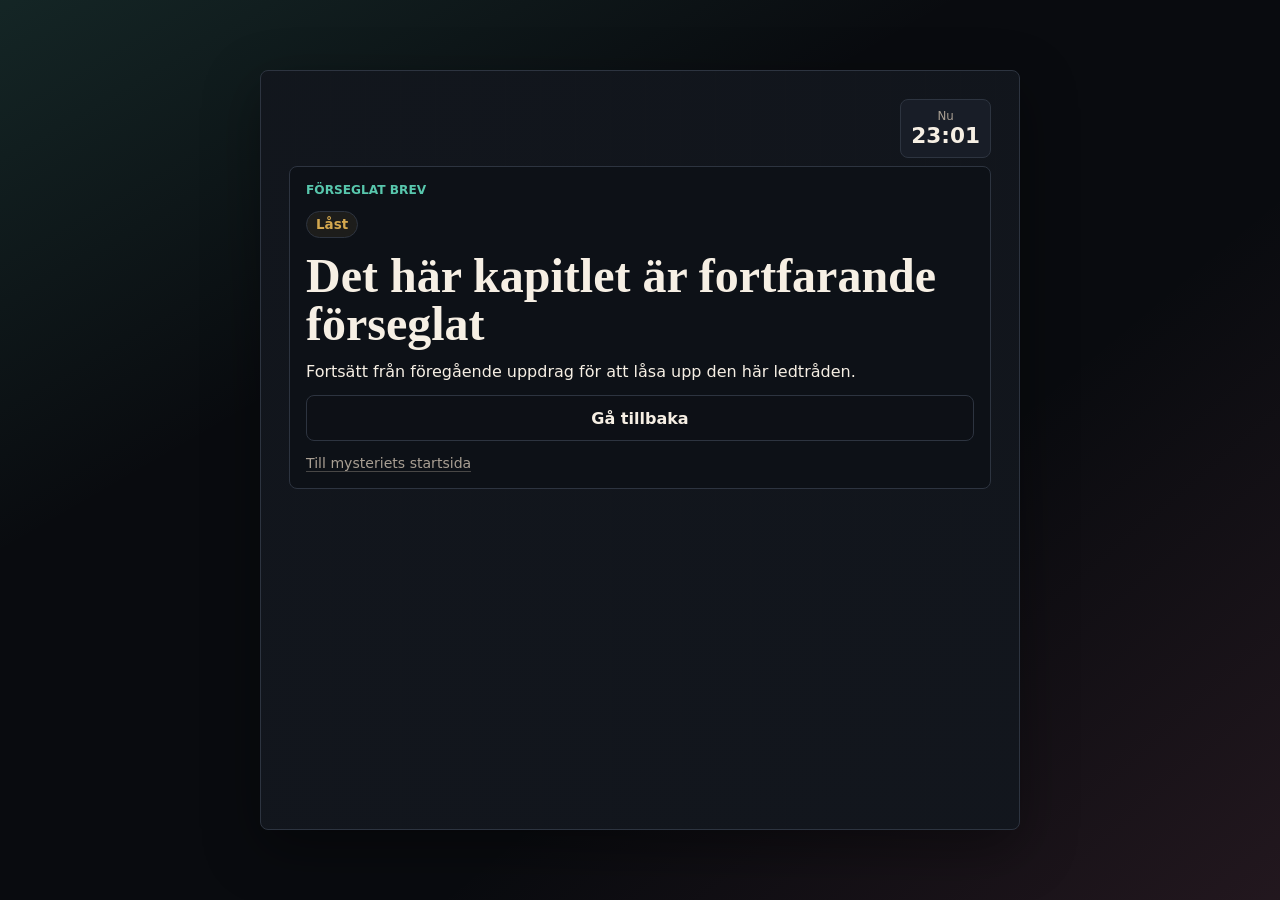
==== avslutning.html @ f7caeb48 "Harden mystery flow and accessibility" ====
<!doctype html>
<html lang="sv">
  <head>
    <meta charset="UTF-8" />
    <meta name="viewport" content="width=device-width, initial-scale=1" />
    <meta http-equiv="Content-Security-Policy" content="media-src 'none'" />
    <title>Det förseglade brevet | Bröllopsmysteriet</title>
    <link rel="stylesheet" href="styles.css?v=20260717-1" />
    <script src="mystery-config.js?v=20260717-1" defer></script>
    <script src="shared.js?v=20260717-1" defer></script>
    <script src="avslutning.js?v=20260717-1" defer></script>
  </head>
  <body data-step-id="avslutning">
    <main class="app-shell ending-shell">
      <section class="mystery-board ending-board" aria-label="Det förseglade brevet">
        <div class="board-head board-head-quiet">
          <div class="time-box">
            <span>Nu</span>
            <strong data-current-time>--:--</strong>
          </div>
        </div>

        <div data-gate></div>

        <div class="mission-content" data-mission-content hidden>
          <div data-ending-root></div>
          <a class="secondary-action home-action" href="index.html">Till mysteriets startsida</a>
        </div>
      </section>
    </main>
  </body>
</html>
---- styles.css ----
:root {
  color-scheme: dark;
  --ink: #f6efe4;
  --muted: #a99f93;
  --paper: #090b0f;
  --panel: #12161d;
  --panel-strong: #191f29;
  --line: #2d3440;
  --gold: #d4a84f;
  --rose: #d86f8d;
  --pine: #58c7ad;
  --blue: #6f9df7;
  --green: #4f9f67;
  --yellow: #c49a3c;
  --tile: #202734;
  --shadow: 0 18px 55px rgba(0, 0, 0, 0.38);
}

* {
  box-sizing: border-box;
}

[hidden] {
  display: none !important;
}

body {
  margin: 0;
  min-height: 100vh;
  font-family:
    Inter, ui-sans-serif, system-ui, -apple-system, BlinkMacSystemFont, "Segoe UI",
    sans-serif;
  color: var(--ink);
  background:
    linear-gradient(150deg, rgba(88, 199, 173, 0.14), transparent 34%),
    linear-gradient(320deg, rgba(216, 111, 141, 0.12), transparent 36%),
    var(--paper);
}

button {
  font: inherit;
}

.app-shell {
  min-height: 100vh;
  padding: clamp(10px, 3vw, 32px);
  display: grid;
  place-items: center;
}

.mystery-board {
  position: relative;
  width: min(760px, 100%);
  min-height: min(760px, calc(100vh - 20px));
  padding: clamp(16px, 4vw, 28px);
  border: 1px solid var(--line);
  border-radius: 8px;
  background:
    linear-gradient(rgba(18, 22, 29, 0.94), rgba(18, 22, 29, 0.98)),
    repeating-linear-gradient(
      90deg,
      transparent 0 34px,
      rgba(212, 168, 79, 0.05) 34px 35px
    );
  box-shadow: var(--shadow);
}

.board-head {
  display: flex;
  align-items: start;
  justify-content: space-between;
  gap: 14px;
  margin-bottom: 20px;
}

.board-head-quiet {
  justify-content: flex-end;
  margin-bottom: 8px;
}

.eyebrow {
  margin: 0 0 7px;
  color: var(--pine);
  font-size: 0.76rem;
  font-weight: 800;
  letter-spacing: 0;
  text-transform: uppercase;
}

h1 {
  margin: 0;
  font-family: Georgia, "Times New Roman", serif;
  font-size: clamp(2rem, 10vw, 4.2rem);
  line-height: 0.95;
}

.time-box {
  min-width: 86px;
  padding: 9px 10px;
  border: 1px solid var(--line);
  border-radius: 8px;
  text-align: center;
  background: rgba(25, 31, 41, 0.9);
}

.time-box span {
  display: block;
  color: var(--muted);
  font-size: 0.74rem;
}

.time-box strong {
  display: block;
  font-size: 1.35rem;
}

.start-countdown {
  display: grid;
  justify-items: center;
  gap: clamp(14px, 4vw, 24px);
  margin: clamp(52px, 10vw, 82px) auto clamp(28px, 7vw, 58px);
  text-align: center;
}

.start-countdown-label {
  position: relative;
  color: var(--muted);
  font-size: clamp(0.86rem, 2.8vw, 1.05rem);
  font-weight: 850;
  text-transform: uppercase;
}

.start-countdown-label::before,
.start-countdown-label::after {
  content: "";
  width: clamp(28px, 10vw, 72px);
  height: 1px;
  position: absolute;
  top: 50%;
  background: linear-gradient(90deg, transparent, rgba(212, 168, 79, 0.7));
}

.start-countdown-label::before {
  right: calc(100% + 14px);
}

.start-countdown-label::after {
  left: calc(100% + 14px);
  transform: rotate(180deg);
}

.start-countdown-grid {
  width: min(100%, 620px);
  display: grid;
  grid-template-columns: repeat(4, minmax(0, 1fr));
  gap: clamp(8px, 2vw, 14px);
}

.countdown-unit {
  min-height: clamp(92px, 20vw, 142px);
  display: grid;
  place-items: center;
  gap: 4px;
  padding: clamp(10px, 2.8vw, 18px) 6px;
  border: 1px solid rgba(212, 168, 79, 0.22);
  border-radius: 8px;
  background:
    radial-gradient(circle at 50% 0%, rgba(212, 168, 79, 0.16), transparent 58%),
    rgba(13, 16, 22, 0.72);
}

.countdown-unit strong,
.countdown-ready {
  color: var(--ink);
  font-family: Georgia, "Times New Roman", serif;
  font-size: clamp(2.1rem, 9vw, 4.9rem);
  line-height: 0.95;
}

.countdown-unit em {
  color: var(--muted);
  font-size: clamp(0.7rem, 2.5vw, 0.86rem);
  font-style: normal;
  font-weight: 850;
}

.countdown-ready {
  display: inline-flex;
  align-items: center;
  justify-content: center;
  min-height: clamp(86px, 18vw, 128px);
  padding: 0 clamp(18px, 6vw, 42px);
  border: 1px solid rgba(212, 168, 79, 0.32);
  border-radius: 10px;
  color: var(--ink);
  background: rgba(13, 16, 22, 0.52);
  font-size: clamp(1.65rem, 6vw, 3.15rem);
  line-height: 1.05;
}

.locked-panel p {
  margin: 0;
}

.chapter-list {
  display: grid;
  gap: 10px;
  margin: 0 0 18px;
  padding: 0;
  list-style: none;
}

.chapter-item {
  min-height: 58px;
  border: 1px solid var(--line);
  border-radius: 8px;
  background: rgba(13, 16, 22, 0.72);
  overflow: hidden;
}

.chapter-link,
.chapter-item.is-static {
  min-height: 58px;
  display: grid;
  grid-template-columns: 34px minmax(0, 1fr) auto;
  gap: 10px;
  align-items: center;
  padding: 10px 12px;
}

.chapter-link {
  color: inherit;
  text-decoration: none;
}

.chapter-link:hover {
  background: rgba(88, 199, 173, 0.08);
}

.chapter-link:focus-visible {
  outline: 3px solid rgba(111, 157, 247, 0.48);
  outline-offset: -3px;
}

.chapter-item span,
.chapter-link span {
  width: 34px;
  height: 34px;
  display: grid;
  place-items: center;
  border-radius: 50%;
  color: #08100d;
  font-weight: 900;
  background: var(--pine);
}

.chapter-item em {
  justify-self: end;
  color: var(--muted);
  font-size: 0.84rem;
  font-style: normal;
}

.chapter-item strong {
  color: var(--pine);
  font-size: 1.35rem;
  line-height: 1;
}

.primary-action,
.secondary-action {
  min-height: 46px;
  display: inline-flex;
  align-items: center;
  justify-content: center;
  padding: 0 18px;
  border-radius: 8px;
  font-weight: 900;
  text-decoration: none;
}

.primary-action {
  width: 100%;
  border: 0;
  color: #08100d;
  background: linear-gradient(90deg, var(--gold), var(--pine));
  box-shadow: 0 0 0 rgba(212, 168, 79, 0);
}

.secondary-action {
  border: 1px solid var(--line);
  color: var(--ink);
  background: #0d1016;
}

.text-link,
.reset-action {
  color: var(--muted);
  font-size: 0.88rem;
  text-decoration: none;
}

.text-link {
  width: fit-content;
  border-bottom: 1px solid rgba(169, 159, 147, 0.38);
}

.home-action {
  justify-self: center;
}

.ending-shell {
  min-height: 100svh;
  align-items: center;
}

.ending-board {
  overflow: hidden;
}

.ending-experience {
  min-height: clamp(430px, 68svh, 620px);
  display: grid;
  place-items: center;
  padding: clamp(28px, 7vw, 62px) 0 18px;
}

.sealed-envelope {
  position: relative;
  width: min(100%, 390px);
  aspect-ratio: 1.55;
  display: grid;
  place-items: center;
  padding: 36px 24px 20px;
  overflow: hidden;
  border: 1px solid rgba(212, 168, 79, 0.48);
  border-radius: 6px;
  color: #efe5d7;
  background:
    linear-gradient(32deg, transparent 49.5%, rgba(212, 168, 79, 0.2) 50%, transparent 50.5%),
    linear-gradient(-32deg, transparent 49.5%, rgba(212, 168, 79, 0.2) 50%, transparent 50.5%),
    #171a20;
  box-shadow: 0 22px 55px rgba(0, 0, 0, 0.42);
  font: inherit;
  cursor: pointer;
  isolation: isolate;
}

.sealed-envelope::before {
  position: absolute;
  inset: 0;
  z-index: -1;
  content: "";
  background: radial-gradient(circle at 50% 48%, rgba(212, 168, 79, 0.09), transparent 38%);
}

.sealed-envelope:hover {
  border-color: rgba(212, 168, 79, 0.78);
  transform: translateY(-2px);
}

.sealed-envelope:focus-visible {
  outline: 3px solid rgba(212, 168, 79, 0.58);
  outline-offset: 5px;
}

.sealed-envelope strong {
  align-self: end;
  color: var(--muted);
  font-size: 0.88rem;
}

.envelope-flap {
  position: absolute;
  top: -1px;
  left: 0;
  width: 100%;
  height: 64%;
  border-bottom: 1px solid rgba(212, 168, 79, 0.34);
  background: linear-gradient(160deg, #1d2128, #12151a);
  clip-path: polygon(0 0, 100% 0, 50% 100%);
  transform-origin: top;
}

.wax-seal {
  position: relative;
  z-index: 1;
  width: 76px;
  height: 76px;
  display: grid;
  place-items: center;
  border: 1px solid #c6887e;
  border-radius: 50%;
  color: #f2d7d0;
  background: #7d3f3c;
  box-shadow:
    0 0 0 5px rgba(125, 63, 60, 0.35),
    0 8px 20px rgba(0, 0, 0, 0.35);
  font-family: Georgia, "Times New Roman", serif;
  font-size: 1rem;
  font-weight: 800;
}

.sealed-envelope.is-opening .envelope-flap {
  animation: open-envelope-flap 620ms ease-in forwards;
}

.sealed-envelope.is-opening .wax-seal {
  animation: break-seal 420ms ease-in forwards;
}

.ending-letter {
  width: min(100%, 560px);
  padding: clamp(28px, 7vw, 54px) clamp(22px, 6vw, 48px);
  border: 1px solid rgba(212, 168, 79, 0.38);
  border-radius: 4px;
  color: #e8dfd3;
  background:
    linear-gradient(rgba(18, 20, 25, 0.96), rgba(18, 20, 25, 0.96)),
    repeating-linear-gradient(0deg, transparent 0 27px, rgba(212, 168, 79, 0.08) 28px);
  box-shadow: 0 24px 64px rgba(0, 0, 0, 0.42);
  animation: reveal-letter 520ms ease-out both;
}

.ending-letter p {
  margin: 0;
  font-size: clamp(1rem, 3.8vw, 1.12rem);
  line-height: 1.65;
}

.ending-letter p + p {
  margin-top: 18px;
}

.letter-kicker {
  color: var(--gold);
  font-size: 0.82rem !important;
  font-weight: 900;
  text-align: center;
  text-transform: uppercase;
}

.chess-piece-row {
  display: grid;
  grid-template-columns: repeat(6, 1fr);
  gap: 5px;
  margin: 24px 0 30px;
  color: #e2bd68;
  font-size: clamp(1.65rem, 8vw, 2.45rem);
  line-height: 1;
  text-align: center;
}

.letter-reward {
  padding-top: 18px;
  border-top: 1px solid rgba(212, 168, 79, 0.28);
  color: #f0cf82;
  font-weight: 850;
  text-align: center;
}

@keyframes open-envelope-flap {
  to {
    opacity: 0;
    transform: rotateX(120deg);
  }
}

@keyframes break-seal {
  to {
    opacity: 0;
    transform: scale(1.25) rotate(8deg);
  }
}

@keyframes reveal-letter {
  from {
    opacity: 0;
    transform: translateY(22px) scale(0.98);
  }
}

.reset-action {
  position: absolute;
  top: 12px;
  left: 12px;
  padding: 7px 9px;
  border: 1px solid rgba(169, 159, 147, 0.25);
  border-radius: 8px;
  background: rgba(13, 16, 22, 0.72);
}

.reset-action:focus-visible,
.text-link:focus-visible {
  outline: 3px solid rgba(111, 157, 247, 0.48);
  outline-offset: 2px;
}

.button-action {
  cursor: pointer;
}

.button-action:disabled {
  opacity: 0.7;
  cursor: not-allowed;
}

.next-action {
  margin-top: 18px;
  animation: action-rise 520ms ease both, action-pulse 1800ms ease-in-out 520ms infinite;
}

.mission-content {
  display: grid;
  gap: 16px;
}

[data-next-action]:empty {
  display: none;
}

.locked-panel {
  display: grid;
  gap: 14px;
  padding: 16px;
  border: 1px solid var(--line);
  border-radius: 8px;
  background: rgba(13, 16, 22, 0.82);
}

.test-tools {
  display: grid;
  gap: 10px;
  padding: 12px;
  border: 1px dashed rgba(212, 168, 79, 0.5);
  border-radius: 8px;
  background: rgba(212, 168, 79, 0.08);
}

.test-tools p {
  margin: 0;
  color: var(--gold);
  font-size: 0.86rem;
  font-weight: 850;
}

.locked-panel h2 {
  margin: 0;
  font-family: Georgia, "Times New Roman", serif;
  font-size: clamp(1.7rem, 8vw, 3rem);
  line-height: 1;
}

.lock-status {
  width: fit-content;
  padding: 5px 9px;
  border: 1px solid var(--line);
  border-radius: 999px;
  color: var(--gold);
  background: rgba(212, 168, 79, 0.08);
  font-size: 0.84rem;
  font-weight: 850;
}

.countdown {
  width: fit-content;
  padding: 8px 10px;
  border-radius: 8px;
  color: #08100d;
  background: var(--gold);
  font-size: 1.1rem;
}

.key:focus-visible {
  outline: 3px solid rgba(111, 157, 247, 0.48);
  outline-offset: 2px;
}
.wordle-message {
  margin: 0;
  line-height: 1.55;
}

.wordle {
  display: grid;
  gap: 14px;
  justify-items: center;
  margin-top: 16px;
}

.wordle-prompt {
  margin: 0;
  color: var(--muted);
  font-size: 0.92rem;
  font-weight: 850;
  text-align: center;
}

.timed-hint {
  width: fit-content;
  justify-self: center;
  margin: 0;
  padding: 8px 12px;
  border: 1px solid rgba(212, 168, 79, 0.35);
  border-radius: 8px;
  color: var(--gold);
  background: rgba(212, 168, 79, 0.08);
  font-size: 0.92rem;
  font-weight: 850;
  text-align: center;
}

.wordle-board {
  width: min(100%, 320px);
  max-height: 395px;
  overflow-y: auto;
  overscroll-behavior: contain;
  padding-right: 4px;
  display: grid;
  gap: 7px;
  scrollbar-color: #4a5361 transparent;
  scrollbar-width: thin;
}

.wordle-row {
  display: grid;
  grid-template-columns: repeat(5, 1fr);
  gap: 7px;
}

.wordle-row.shake {
  animation: shake-row 180ms linear 0s 2;
}

.wordle-row.solved-flip .wordle-tile {
  animation: flip-tile 520ms ease both;
  animation-delay: calc(var(--tile-index) * 90ms);
}

.wordle-tile {
  aspect-ratio: 1;
  display: grid;
  place-items: center;
  border: 2px solid var(--line);
  border-radius: 6px;
  color: var(--ink);
  background: var(--tile);
  font-size: clamp(1.35rem, 8vw, 2rem);
  font-weight: 900;
  text-transform: uppercase;
}

.wordle-tile[data-result="correct"] {
  border-color: var(--green);
  background: var(--green);
}

.wordle-tile[data-result="present"] {
  border-color: var(--yellow);
  background: var(--yellow);
}

.wordle-tile[data-result="absent"] {
  border-color: #3b424e;
  background: #3b424e;
}

.wordle-message {
  min-height: 25px;
  color: var(--muted);
  text-align: center;
}

.solved-message {
  display: grid;
  gap: 5px;
}

.solved-message strong {
  color: var(--ink);
}

.solved-message span {
  font-style: italic;
}


.connections {
  display: grid;
  gap: 14px;
}

.connections-hint-panel {
  display: grid;
  gap: 9px;
  padding: 12px;
  border: 1px solid rgba(212, 168, 79, 0.32);
  border-radius: 8px;
  background: rgba(13, 16, 22, 0.82);
  text-align: center;
}

.connections-hint-panel[hidden] {
  display: none;
}

.connections-hint-panel > strong {
  color: var(--gold);
  font-size: 0.92rem;
}

.connections-hint-list {
  display: grid;
  grid-template-columns: repeat(2, minmax(0, 1fr));
  gap: 7px;
}

.connections-spoiler {
  min-height: 42px;
  padding: 8px 10px;
  border: 1px solid #343b47;
  border-radius: 6px;
  color: transparent;
  background: #2b3039;
  font: inherit;
  font-weight: 850;
  cursor: pointer;
  user-select: none;
}

.connections-spoiler::after {
  content: "Tryck för att visa";
  color: #9ca3af;
  font-size: 0.78rem;
}

.connections-spoiler:hover,
.connections-spoiler:focus-visible {
  border-color: rgba(212, 168, 79, 0.62);
  background: #343a45;
}

.connections-spoiler:focus-visible {
  outline: 2px solid #daaf37;
  outline-offset: 2px;
}

.connections-spoiler.is-revealed {
  color: var(--ink);
  border-color: rgba(212, 168, 79, 0.38);
  background: rgba(212, 168, 79, 0.12);
  cursor: default;
}

.connections-spoiler.is-revealed::after {
  content: none;
}

.connections-solved {
  display: grid;
  gap: 8px;
}

.connections-group {
  display: grid;
  gap: 5px;
  padding: 12px;
  border: 1px solid rgba(212, 168, 79, 0.35);
  border-radius: 8px;
  background:
    linear-gradient(135deg, rgba(212, 168, 79, 0.2), rgba(88, 199, 173, 0.12)),
    #141923;
}

.connections-group[data-group-index="1"] {
  border-color: rgba(111, 157, 247, 0.35);
  background:
    linear-gradient(135deg, rgba(111, 157, 247, 0.18), rgba(216, 111, 141, 0.1)),
    #141923;
}

.connections-group[data-group-index="2"] {
  border-color: rgba(88, 199, 173, 0.35);
  background:
    linear-gradient(135deg, rgba(88, 199, 173, 0.18), rgba(212, 168, 79, 0.1)),
    #141923;
}

.connections-group[data-group-index="3"] {
  border-color: rgba(216, 111, 141, 0.35);
  background:
    linear-gradient(135deg, rgba(216, 111, 141, 0.18), rgba(111, 157, 247, 0.1)),
    #141923;
}

.connections-group strong {
  color: var(--ink);
}

.connections-group span {
  color: var(--muted);
  font-size: 0.9rem;
}

.connections-status,
.connections-success {
  display: grid;
  gap: 6px;
  padding: 12px;
  border: 1px solid var(--line);
  border-radius: 8px;
  background: rgba(13, 16, 22, 0.82);
}

.connections-status strong,
.connections-success strong {
  color: var(--ink);
}

.connections-status span,
.connections-success span {
  color: var(--muted);
  line-height: 1.45;
}

.connections-status[data-tone="success"] {
  border-color: rgba(88, 199, 173, 0.45);
}

.connections-status[data-tone="error"] {
  border-color: rgba(216, 111, 141, 0.5);
}

.connections-status.is-cooldown {
  border-color: rgba(212, 168, 79, 0.45);
  background: rgba(212, 168, 79, 0.08);
}

.connections-status em {
  width: fit-content;
  padding: 7px 10px;
  border-radius: 8px;
  color: #08100d;
  background: var(--gold);
  font-size: 1.2rem;
  font-style: normal;
  font-weight: 900;
}

.connections-grid {
  display: grid;
  grid-template-columns: repeat(4, minmax(0, 1fr));
  gap: 8px;
}

.connection-card {
  min-width: 0;
  min-height: 64px;
  padding: 8px 6px;
  border: 1px solid var(--line);
  border-radius: 8px;
  color: var(--ink);
  background: #202734;
  font-size: clamp(0.68rem, 2.6vw, 0.92rem);
  font-weight: 900;
  letter-spacing: 0;
  overflow-wrap: anywhere;
  text-align: center;
  cursor: pointer;
  transition:
    transform 150ms ease,
    border-color 150ms ease,
    background 150ms ease;
}

.connection-card:hover:not(:disabled),
.connection-card:focus-visible {
  border-color: rgba(111, 157, 247, 0.75);
  outline: 0;
}

.connection-card.is-selected {
  border-color: var(--gold);
  color: #08100d;
  background: var(--gold);
  transform: translateY(-2px);
}

.connection-card:disabled {
  opacity: 0.48;
  cursor: not-allowed;
}

.connections-actions {
  display: grid;
  grid-template-columns: 1fr 1fr;
  gap: 10px;
}

.connections-actions .primary-action,
.connections-actions .secondary-action {
  width: 100%;
}

.connections-success {
  border-color: rgba(88, 199, 173, 0.55);
  animation: action-rise 520ms ease both;
}

.connections-success strong {
  font-size: 1.1rem;
}

.cipher {
  display: grid;
  gap: clamp(18px, 5vw, 34px);
  justify-items: center;
  padding: clamp(14px, 5vw, 32px) 0;
}

.cipher-text {
  width: min(100%, 620px);
  color: var(--ink);
  font-family: Georgia, "Times New Roman", serif;
  font-size: clamp(2.1rem, 11vw, 5.4rem);
  font-weight: 800;
  letter-spacing: 0;
  line-height: 1.1;
  overflow-wrap: anywhere;
  text-align: center;
  text-wrap: balance;
}

.cipher-form {
  width: min(100%, 360px);
  display: grid;
  gap: 10px;
}

.cipher-form.shake {
  animation: shake-row 180ms linear 0s 2;
}

.cipher-input {
  min-height: 50px;
  padding: 0 14px;
  border: 1px solid var(--line);
  border-radius: 8px;
  color: var(--ink);
  background: #0d1016;
  font-size: 16px;
  font-weight: 850;
  text-align: center;
}

.cipher-form.shake .cipher-input {
  border-color: rgba(216, 111, 141, 0.78);
  box-shadow: 0 0 0 3px rgba(216, 111, 141, 0.12);
}

.cipher-input:focus {
  outline: 3px solid rgba(111, 157, 247, 0.48);
  outline-offset: 2px;
}

.cipher-message {
  min-height: 24px;
  margin: 0;
  color: var(--muted);
  line-height: 1.45;
  text-align: center;
}

.cipher-message[data-tone="error"] {
  color: #f0a8b8;
}

.cipher-success {
  width: min(100%, 420px);
  display: grid;
  gap: 8px;
  justify-items: center;
  text-align: center;
  animation: action-rise 520ms ease both;
}

.cipher-success strong {
  color: var(--ink);
  font-size: 1.35rem;
}

.cipher-success span {
  color: var(--muted);
}

.sudoku {
  display: grid;
  gap: 14px;
  justify-items: center;
}

.sudoku-instruction {
  width: min(100%, 560px);
  margin: 0;
  color: var(--muted);
  text-align: center;
}

.sudoku-local-reset {
  width: min(100%, 560px);
  display: flex;
  justify-content: center;
}

.sudoku-local-reset .button-action {
  min-height: 38px;
  padding: 8px 12px;
  font-size: 0.92rem;
}

.sudoku-hint-action {
  width: min(100%, 420px);
  display: grid;
}

.sudoku-hint-action[hidden] {
  display: none;
}

.sudoku-hint-action .button-action {
  min-height: 56px;
  font-size: 1.08rem;
  animation: action-pulse 1.8s ease-in-out infinite;
}

.sudoku-board {
  width: min(100%, 560px);
  aspect-ratio: 1;
  display: grid;
  grid-template-columns: repeat(9, minmax(0, 1fr));
  border: 2px solid #3a404c;
  border-radius: 7px;
  background: #2a2f3a;
  box-shadow: 0 22px 70px rgba(0, 0, 0, 0.26);
  overflow: hidden;
}

.sudoku-cell {
  appearance: none;
  min-width: 0;
  width: 100%;
  height: 100%;
  border: 0;
  border-right: 1px solid #2a2f3a;
  border-bottom: 1px solid #2a2f3a;
  border-radius: 0;
  color: #e6e7eb;
  background: #1a1d23;
  font-size: clamp(1rem, 5vw, 2rem);
  font-weight: 900;
  text-align: center;
  cursor: pointer;
  touch-action: manipulation;
  user-select: none;
}

.sudoku-cell:disabled {
  cursor: default;
  opacity: 1;
}

.sudoku-cell.has-value {
  color: #e6e7eb;
  background: #3a404c;
}

.sudoku-cell:not(:disabled):hover {
  background: #232833;
}

.sudoku-cell:nth-child(3n) {
  border-right-width: 2px;
  border-right-color: #3a404c;
}

.sudoku-cell:nth-child(n + 19):nth-child(-n + 27),
.sudoku-cell:nth-child(n + 46):nth-child(-n + 54) {
  border-bottom-width: 2px;
  border-bottom-color: #3a404c;
}

.sudoku-cell:nth-child(9n) {
  border-right: 0;
}

.sudoku-cell:nth-child(n + 73) {
  border-bottom: 0;
}

.sudoku-cell.is-given {
  color: #e6e7eb;
  background: #1a1d23;
  opacity: 1;
}

.sudoku-cell.is-clue {
  cursor: pointer;
  font-size: clamp(1.15rem, 5.4vw, 2.15rem);
}

.sudoku-cell.is-clue[aria-expanded="true"] {
  color: #e6e7eb;
  background: #3a404c;
  outline: 2px solid #daaf37;
  outline-offset: -2px;
}

.sudoku-cell.is-clue.has-value {
  color: #e6e7eb;
  background: #3a404c;
}

.sudoku-cell.is-revealed-given {
  color: #e6e7eb;
  background: #3a404c;
}

.sudoku-cell.is-same-number {
  color: #f4d77d;
  background: rgba(45, 36, 17, 0.72);
}

.sudoku-cell:focus {
  position: relative;
  z-index: 1;
  outline: 2px solid #daaf37;
  outline-offset: -2px;
}

.sudoku-number-bank {
  width: min(100%, 560px);
  display: grid;
  grid-template-columns: repeat(9, minmax(0, 1fr));
  gap: 7px;
  touch-action: manipulation;
}

.sudoku-number {
  min-width: 0;
  min-height: 44px;
  border: 1px solid #3a404c;
  border-radius: 8px;
  color: #e6e7eb;
  background: #1a1d23;
  font: inherit;
  font-size: 1.05rem;
  font-weight: 900;
  cursor: grab;
  touch-action: none;
  user-select: none;
}

.sudoku-number:active {
  cursor: grabbing;
}

.sudoku-number.is-selected {
  color: #0f1115;
  border-color: #daaf37;
  background: #daaf37;
}

.sudoku-number:disabled {
  cursor: default;
  opacity: 0.45;
}

.sudoku-erase {
  grid-column: 1 / -1;
  min-height: 38px;
  color: var(--muted);
  font-size: 0.9rem;
  cursor: pointer;
  touch-action: manipulation;
}

.sudoku-drag-ghost {
  position: fixed;
  top: -24px;
  left: -24px;
  z-index: 50;
  width: 48px;
  height: 48px;
  display: grid;
  place-items: center;
  border: 1px solid #daaf37;
  border-radius: 999px;
  color: #0f1115;
  background: #daaf37;
  font-weight: 900;
  pointer-events: none;
  box-shadow: 0 16px 40px rgba(0, 0, 0, 0.34);
}

.sudoku-clue-panel {
  width: min(100%, 560px);
  min-height: 52px;
  display: grid;
  place-items: center;
  padding: 12px 14px;
  border: 1px solid rgba(212, 168, 79, 0.38);
  border-radius: 8px;
  color: var(--ink);
  background: rgba(13, 16, 22, 0.86);
  text-align: center;
  box-shadow: 0 16px 48px rgba(0, 0, 0, 0.22);
}

.sudoku-clue-panel[hidden] {
  display: none;
}

.sudoku-drag-help {
  margin-top: -4px;
}


.sudoku-message {
  min-height: 24px;
  margin: 0;
  color: var(--muted);
  text-align: center;
}

.sudoku-message[data-tone="error"] {
  color: #f0a8b8;
}

.sudoku-message[data-tone="success"] {
  color: var(--pine);
}

.sudoku-actions {
  width: min(100%, 220px);
  display: grid;
  gap: 10px;
}

.sudoku-success {
  width: min(100%, 420px);
  display: grid;
  gap: 8px;
  justify-items: center;
  padding: 12px;
  border: 1px solid rgba(88, 199, 173, 0.45);
  border-radius: 8px;
  background: rgba(13, 16, 22, 0.82);
  text-align: center;
  animation: action-rise 520ms ease both;
}

.sudoku-success strong {
  color: var(--ink);
  font-size: 1.2rem;
}

.sudoku-success span {
  color: var(--muted);
}

.keyboard {
  width: min(100%, 430px);
  display: grid;
  gap: 7px;
  touch-action: manipulation;
}

.keyboard-row {
  display: flex;
  justify-content: center;
  gap: 5px;
}

.key {
  min-width: 0;
  height: 44px;
  flex: 1 1 0;
  border: 0;
  border-radius: 6px;
  color: var(--ink);
  font-size: 0.83rem;
  font-weight: 900;
  background: #303846;
  cursor: pointer;
}

.key:disabled {
  opacity: 0.5;
  cursor: not-allowed;
}

.key[data-result="correct"] {
  color: #fff;
  background: var(--green);
}

.key[data-result="present"] {
  color: #111;
  background: var(--yellow);
}

.key[data-result="absent"] {
  color: var(--ink);
  background: #3b424e;
}

.key[data-key="ENTER"],
.key[data-key="BACK"] {
  flex-basis: 56px;
  color: #08100d;
  background: var(--gold);
}

@keyframes action-rise {
  from {
    opacity: 0;
    transform: translateY(8px);
  }

  to {
    opacity: 1;
    transform: translateY(0);
  }
}

@keyframes action-pulse {
  0%,
  100% {
    box-shadow: 0 0 0 rgba(212, 168, 79, 0);
  }

  50% {
    box-shadow: 0 0 22px rgba(212, 168, 79, 0.22);
  }
}

@keyframes shake-row {
  0%,
  100% {
    transform: translateX(0);
  }

  25% {
    transform: translateX(-7px);
  }

  75% {
    transform: translateX(7px);
  }
}

@keyframes flip-tile {
  0% {
    transform: rotateX(0);
  }

  45% {
    transform: rotateX(90deg);
  }

  100% {
    transform: rotateX(0);
  }
}

@media (max-width: 640px) {
  .app-shell {
    align-items: stretch;
    padding: 8px;
  }

  .mystery-board {
    min-height: calc(100vh - 16px);
  }

  .board-head {
    display: grid;
  }

  .time-box {
    justify-self: end;
  }

  .start-countdown-grid {
    grid-template-columns: repeat(2, minmax(0, 1fr));
  }

  .wordle-board {
    max-height: min(62vh, 374px);
  }

  .sudoku-number-bank {
    grid-template-columns: repeat(5, minmax(0, 1fr));
  }
}

@media (max-width: 380px) {
  .connections-grid {
    gap: 6px;
  }

  .connection-card {
    min-height: 58px;
    padding: 6px 4px;
  }

  .connections-actions {
    grid-template-columns: 1fr;
  }

  .cipher-text {
    font-size: clamp(1.85rem, 12vw, 3rem);
  }

  .sudoku-actions {
    grid-template-columns: 1fr;
  }

  .wordle-board {
    max-height: 342px;
  }

  .keyboard-row {
    gap: 4px;
  }

  .key {
    height: 42px;
    font-size: 0.76rem;
  }
}

@media (prefers-reduced-motion: reduce) {
  .connection-card,
  .connections-success,
  .cipher-success,
  .sudoku-success,
  .sealed-envelope,
  .sealed-envelope.is-opening .envelope-flap,
  .sealed-envelope.is-opening .wax-seal,
  .ending-letter,
  .next-action,
  .cipher-form.shake,
  .wordle-row.shake,
  .wordle-row.solved-flip .wordle-tile {
    animation: none;
    transition: none;
  }
}
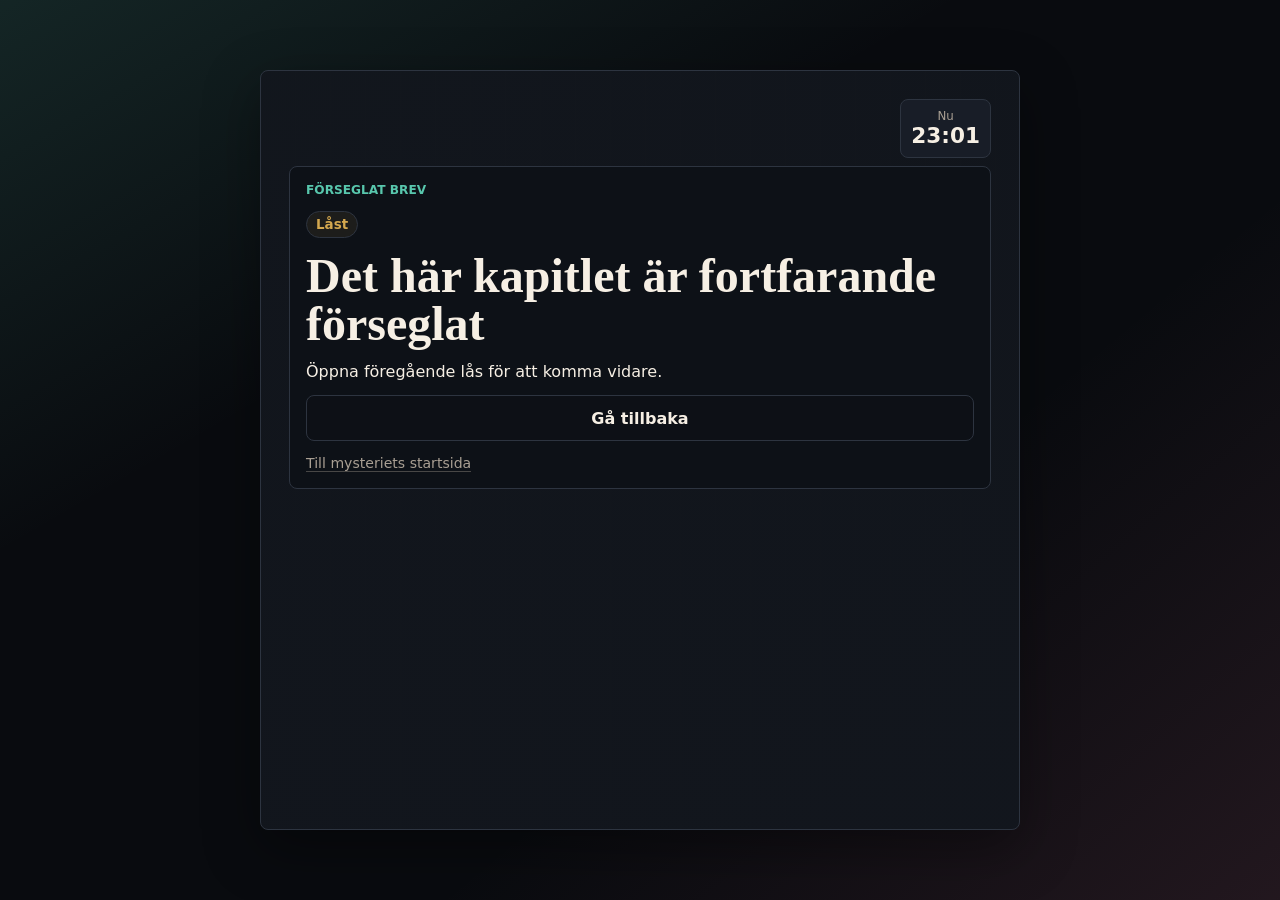
==== commit fd21a54c: "Standardize lock wording and prevent cipher auto-links" ====
--- a/avslutning.html
+++ b/avslutning.html
@@ -5,10 +5,10 @@
     <meta name="viewport" content="width=device-width, initial-scale=1" />
     <meta http-equiv="Content-Security-Policy" content="media-src 'none'" />
     <title>Det förseglade brevet | Bröllopsmysteriet</title>
-    <link rel="stylesheet" href="styles.css?v=20260717-1" />
-    <script src="mystery-config.js?v=20260717-1" defer></script>
-    <script src="shared.js?v=20260717-1" defer></script>
-    <script src="avslutning.js?v=20260717-1" defer></script>
+    <link rel="stylesheet" href="styles.css?v=20260729-3" />
+    <script src="mystery-config.js?v=20260729-3" defer></script>
+    <script src="shared.js?v=20260729-3" defer></script>
+    <script src="avslutning.js?v=20260729-3" defer></script>
   </head>
   <body data-step-id="avslutning">
     <main class="app-shell ending-shell">
--- a/styles.css
+++ b/styles.css
@@ -185,17 +185,41 @@
 }
 
 .countdown-ready {
-  display: inline-flex;
-  align-items: center;
-  justify-content: center;
-  min-height: clamp(86px, 18vw, 128px);
-  padding: 0 clamp(18px, 6vw, 42px);
+  width: min(100%, 620px);
+  min-height: clamp(130px, 24vw, 176px);
+  display: grid;
+  place-items: center;
+  gap: 12px;
+  padding: clamp(26px, 6vw, 42px);
   border: 1px solid rgba(212, 168, 79, 0.32);
-  border-radius: 10px;
-  color: var(--ink);
-  background: rgba(13, 16, 22, 0.52);
-  font-size: clamp(1.65rem, 6vw, 3.15rem);
-  line-height: 1.05;
+  border-radius: 8px;
+  background:
+    linear-gradient(rgba(13, 16, 22, 0.82), rgba(13, 16, 22, 0.94)),
+    repeating-linear-gradient(
+      90deg,
+      transparent 0 42px,
+      rgba(212, 168, 79, 0.05) 42px 43px
+    );
+  text-align: center;
+}
+
+.countdown-ready small {
+  position: relative;
+  color: var(--gold);
+  font-family: Inter, ui-sans-serif, system-ui, sans-serif;
+  font-size: 0.76rem;
+  font-weight: 900;
+  text-transform: uppercase;
+}
+
+.countdown-ready strong {
+  max-width: 12ch;
+  color: var(--ink);
+  font-family: Georgia, "Times New Roman", serif;
+  font-size: clamp(2rem, 8vw, 3.7rem);
+  font-weight: 700;
+  line-height: 1;
+  text-wrap: balance;
 }
 
 .locked-panel p {
@@ -919,6 +943,12 @@
 
 .cipher-text {
   width: min(100%, 620px);
+  display: flex;
+  flex-wrap: wrap;
+  align-items: center;
+  justify-content: center;
+  column-gap: 0.7em;
+  row-gap: 0.12em;
   color: var(--ink);
   font-family: Georgia, "Times New Roman", serif;
   font-size: clamp(2.1rem, 11vw, 5.4rem);
@@ -928,6 +958,27 @@
   overflow-wrap: anywhere;
   text-align: center;
   text-wrap: balance;
+}
+
+.cipher-word {
+  display: inline-flex;
+  align-items: baseline;
+  justify-content: center;
+  gap: 0.18em;
+  white-space: nowrap;
+}
+
+.cipher-symbol {
+  display: inline-block;
+  color: inherit;
+  text-decoration: none;
+  -webkit-touch-callout: none;
+}
+
+.cipher-text a {
+  color: inherit;
+  text-decoration: none;
+  pointer-events: none;
 }
 
 .cipher-form {
@@ -1374,18 +1425,27 @@
 
 @media (max-width: 640px) {
   .app-shell {
+    min-height: 100dvh;
     align-items: stretch;
     padding: 8px;
   }
 
   .mystery-board {
-    min-height: calc(100vh - 16px);
+    min-height: calc(100dvh - 16px);
+  }
+
+  .mission-board {
+    padding: 12px;
   }
 
   .board-head {
     display: grid;
   }
 
+  .board-head-quiet {
+    margin-bottom: 0;
+  }
+
   .time-box {
     justify-self: end;
   }
@@ -1395,7 +1455,26 @@
   }
 
   .wordle-board {
-    max-height: min(62vh, 374px);
+    width: min(100%, 300px);
+    max-height: min(50dvh, 374px);
+    gap: 5px;
+  }
+
+  .wordle-row {
+    gap: 5px;
+  }
+
+  .wordle {
+    gap: 10px;
+    margin-top: 0;
+  }
+
+  .keyboard {
+    gap: 5px;
+  }
+
+  .key {
+    height: 40px;
   }
 
   .sudoku-number-bank {
@@ -1426,7 +1505,7 @@
   }
 
   .wordle-board {
-    max-height: 342px;
+    max-height: min(48dvh, 342px);
   }
 
   .keyboard-row {
